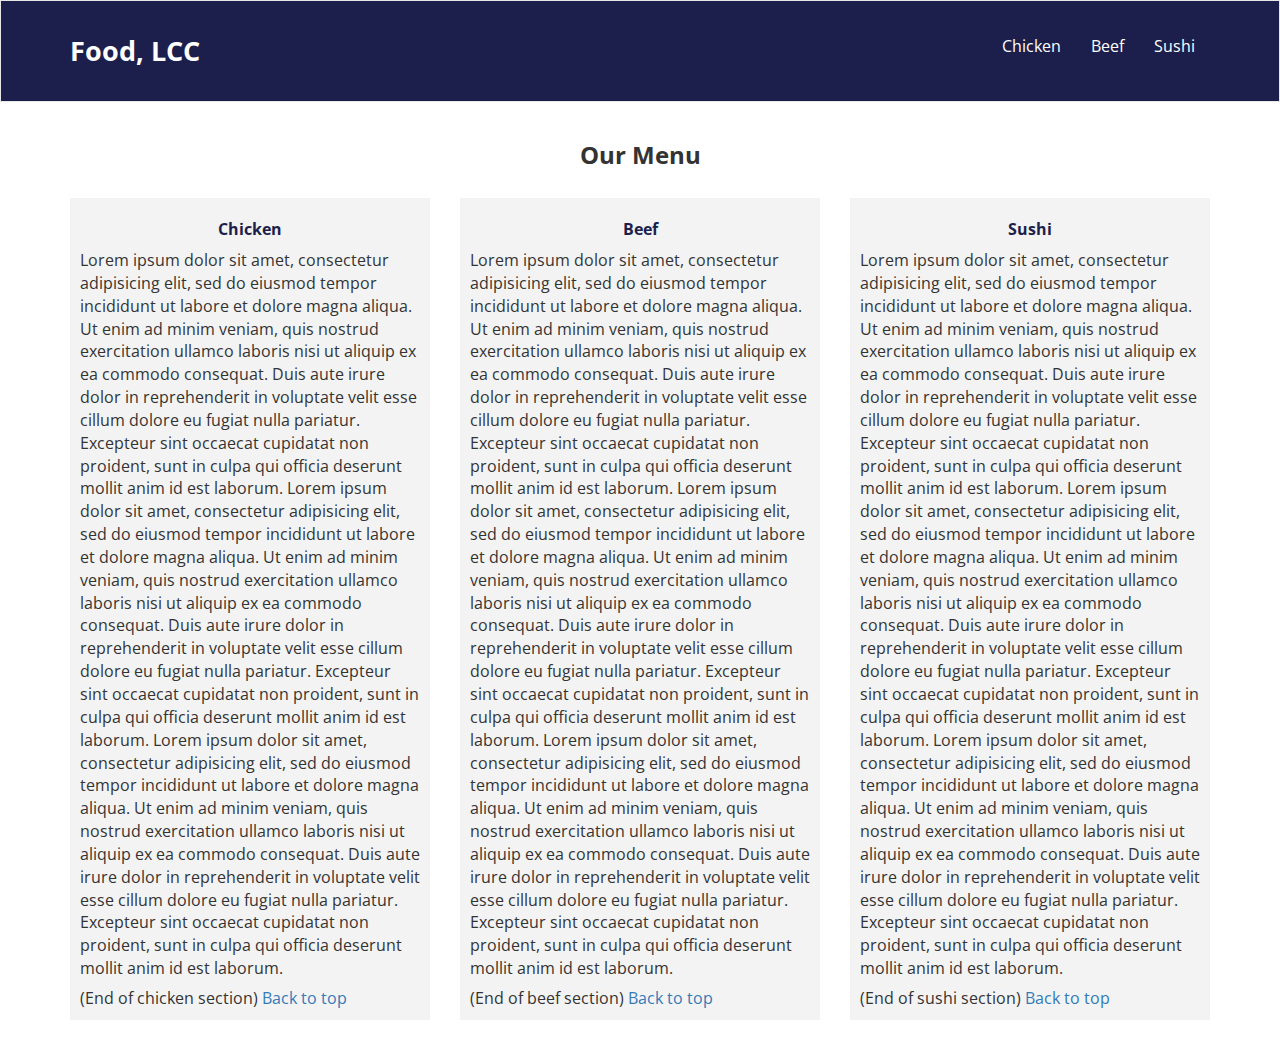
==== module3-solution/index.html @ 74c915f7 "Module 3 solution" ====
<!DOCTYPE html>
<html>
<head>
  <meta charset="utf-8">
  <meta http-equiv="X-UA-Compatible" content="IE=edge">
  <meta name="viewport" content="width=device-width, initial-scale=1">
  <title>Food, LCC</title>
  <link rel="stylesheet" href="css/bootstrap.min.css">
  <link rel="stylesheet" href="css/styles.css">
  <link rel="preconnect" href="https://fonts.gstatic.com">
  <link href="https://fonts.googleapis.com/css2?family=Open+Sans&display=swap" rel="stylesheet">
</head>
<body>

  <header>
    <nav id="header-nav" class="navbar navbar-default">
      <div class="container">
        <div class="navbar-header">

          <div class="navbar-brand">
            <a href="index.html"><h1>Food, LCC</h1></a>
          </div> <!-- .navbar-brand -->


          <button type="button" class="navbar-toggle collapsed" data-toggle="collapse" data-target="#collapsable-nav" aria-expanded="false">
            <span class="sr-only">Toggle navigation</span>
            <span class="icon-bar"></span>
            <span class="icon-bar"></span>
            <span class="icon-bar"></span>
          </button>
        </div> <!-- .navbar-header -->

        <div id="collapsable-nav" class="collapse navbar-collapse">
          <ul id="nav-list" class="nav navbar-nav navbar-right">
            <li>
              <a href="#section-chicken">
                <br class="hidden-xs"> Chicken</a>
            </li>
            <li>
              <a href="#section-beef">
                <br class="hidden-xs"> Beef</a>
            </li>
            <li>
              <a href="#section-sushi">
                <br class="hidden-xs"> Sushi</a>
            </li>
          </ul><!-- #nav-list -->
        </div><!-- .collapse .navbar-collapse -->
      </div><!-- .container -->
    </nav><!-- #header-nav -->
  </header>

  <div id="main-content" class="container">
    <h2 id="menu-header" class='text-center'>Our Menu</h2>
      <div class="row">
        <div class="col-md-4 col-sm-6 col-xs-12">
          <div id="section-chicken" class="section-food" >
          <h3 class='text-center'>Chicken</h3>
          <p> Lorem ipsum dolor sit amet, consectetur adipisicing elit, sed do eiusmod
          tempor incididunt ut labore et dolore magna aliqua. Ut enim ad minim veniam,
          quis nostrud exercitation ullamco laboris nisi ut aliquip ex ea commodo
          consequat. Duis aute irure dolor in reprehenderit in voluptate velit esse
          cillum dolore eu fugiat nulla pariatur. Excepteur sint occaecat cupidatat non
          proident, sunt in culpa qui officia deserunt mollit anim id est laborum. 
          Lorem ipsum dolor sit amet, consectetur adipisicing elit, sed do eiusmod
          tempor incididunt ut labore et dolore magna aliqua. Ut enim ad minim veniam,
          quis nostrud exercitation ullamco laboris nisi ut aliquip ex ea commodo
          consequat. Duis aute irure dolor in reprehenderit in voluptate velit esse
          cillum dolore eu fugiat nulla pariatur. Excepteur sint occaecat cupidatat non
          proident, sunt in culpa qui officia deserunt mollit anim id est laborum.
          Lorem ipsum dolor sit amet, consectetur adipisicing elit, sed do eiusmod
          tempor incididunt ut labore et dolore magna aliqua. Ut enim ad minim veniam,
          quis nostrud exercitation ullamco laboris nisi ut aliquip ex ea commodo
          consequat. Duis aute irure dolor in reprehenderit in voluptate velit esse
          cillum dolore eu fugiat nulla pariatur. Excepteur sint occaecat cupidatat non
          proident, sunt in culpa qui officia deserunt mollit anim id est laborum. </p>
          <span class="back-to-top">(End of chicken section) <a href=#menu-header>Back to top</a></span>
        </div>
        </div>
        <div class="col-md-4 col-sm-6 col-xs-12">
          <div id="section-beef" class="section-food">
          <h3 class='text-center'>Beef</h3>
          <p> Lorem ipsum dolor sit amet, consectetur adipisicing elit, sed do eiusmod
          tempor incididunt ut labore et dolore magna aliqua. Ut enim ad minim veniam,
          quis nostrud exercitation ullamco laboris nisi ut aliquip ex ea commodo
          consequat. Duis aute irure dolor in reprehenderit in voluptate velit esse
          cillum dolore eu fugiat nulla pariatur. Excepteur sint occaecat cupidatat non
          proident, sunt in culpa qui officia deserunt mollit anim id est laborum. 
          Lorem ipsum dolor sit amet, consectetur adipisicing elit, sed do eiusmod
          tempor incididunt ut labore et dolore magna aliqua. Ut enim ad minim veniam,
          quis nostrud exercitation ullamco laboris nisi ut aliquip ex ea commodo
          consequat. Duis aute irure dolor in reprehenderit in voluptate velit esse
          cillum dolore eu fugiat nulla pariatur. Excepteur sint occaecat cupidatat non
          proident, sunt in culpa qui officia deserunt mollit anim id est laborum.
          Lorem ipsum dolor sit amet, consectetur adipisicing elit, sed do eiusmod
          tempor incididunt ut labore et dolore magna aliqua. Ut enim ad minim veniam,
          quis nostrud exercitation ullamco laboris nisi ut aliquip ex ea commodo
          consequat. Duis aute irure dolor in reprehenderit in voluptate velit esse
          cillum dolore eu fugiat nulla pariatur. Excepteur sint occaecat cupidatat non
          proident, sunt in culpa qui officia deserunt mollit anim id est laborum. </p>
          <span class="back-to-top">(End of beef section) <a href=#menu-header>Back to top</a></span>
        </div>
        </div>
        <div class="col-md-4 col-sm-12 col-xs-12">
          <div id="section-sushi" class="section-food">
          <h3 class='text-center'>Sushi</h3>
          <p> Lorem ipsum dolor sit amet, consectetur adipisicing elit, sed do eiusmod
          tempor incididunt ut labore et dolore magna aliqua. Ut enim ad minim veniam,
          quis nostrud exercitation ullamco laboris nisi ut aliquip ex ea commodo
          consequat. Duis aute irure dolor in reprehenderit in voluptate velit esse
          cillum dolore eu fugiat nulla pariatur. Excepteur sint occaecat cupidatat non
          proident, sunt in culpa qui officia deserunt mollit anim id est laborum. 
          Lorem ipsum dolor sit amet, consectetur adipisicing elit, sed do eiusmod
          tempor incididunt ut labore et dolore magna aliqua. Ut enim ad minim veniam,
          quis nostrud exercitation ullamco laboris nisi ut aliquip ex ea commodo
          consequat. Duis aute irure dolor in reprehenderit in voluptate velit esse
          cillum dolore eu fugiat nulla pariatur. Excepteur sint occaecat cupidatat non
          proident, sunt in culpa qui officia deserunt mollit anim id est laborum.
          Lorem ipsum dolor sit amet, consectetur adipisicing elit, sed do eiusmod
          tempor incididunt ut labore et dolore magna aliqua. Ut enim ad minim veniam,
          quis nostrud exercitation ullamco laboris nisi ut aliquip ex ea commodo
          consequat. Duis aute irure dolor in reprehenderit in voluptate velit esse
          cillum dolore eu fugiat nulla pariatur. Excepteur sint occaecat cupidatat non
          proident, sunt in culpa qui officia deserunt mollit anim id est laborum. </p>
          <span class="back-to-top">(End of sushi section) <a href=#menu-header>Back to top</a></span>
        </div>
        </div>
      </div> <!-- .row -->
    </div> <!-- .container -->



  <!-- jQuery (Bootstrap JS plugins depend on it) -->
  <script src="js/jquery-2.1.4.min.js"></script>
  <script src="js/bootstrap.min.js"></script>
  <script src="js/script.js"></script>
</body>
</html>
---- module3-solution/css/styles.css ----
body {
	font-size: 16px;
	font-family: 'Open Sans', sans-serif;
	box-sizing: border-box;
}

.navbar-header {
	height: 100px;
}

#header-nav {
	background-color: #1c1f4c;
	border-radius: 0;
}


#nav-list a:hover {
	background-color: white;
	color: #1c1f4c;
}

.navbar-default .navbar-nav>li>a {
    color: white;
}

h1 {
	color: white;
	font-size: 1.5em;
	font-weight: bold;
}

h3 {
	color: #1c1f4c;
	font-weight: bold;
	font-size: 1em;
}


#collapsable-nav {
	text-align: center;
}

#menu-header {
	font-weight: bold;
	font-size: 1.5em;
	margin-bottom: 30px;
}

.back-to-top {
	position: absolute;
	bottom: 10px;
	left: 10px;
}

.section-food {
	background-color: #F3F3F3;
	position: relative;
	padding: 3px 10px 30px 10px ;
	margin-bottom: 20px;
}
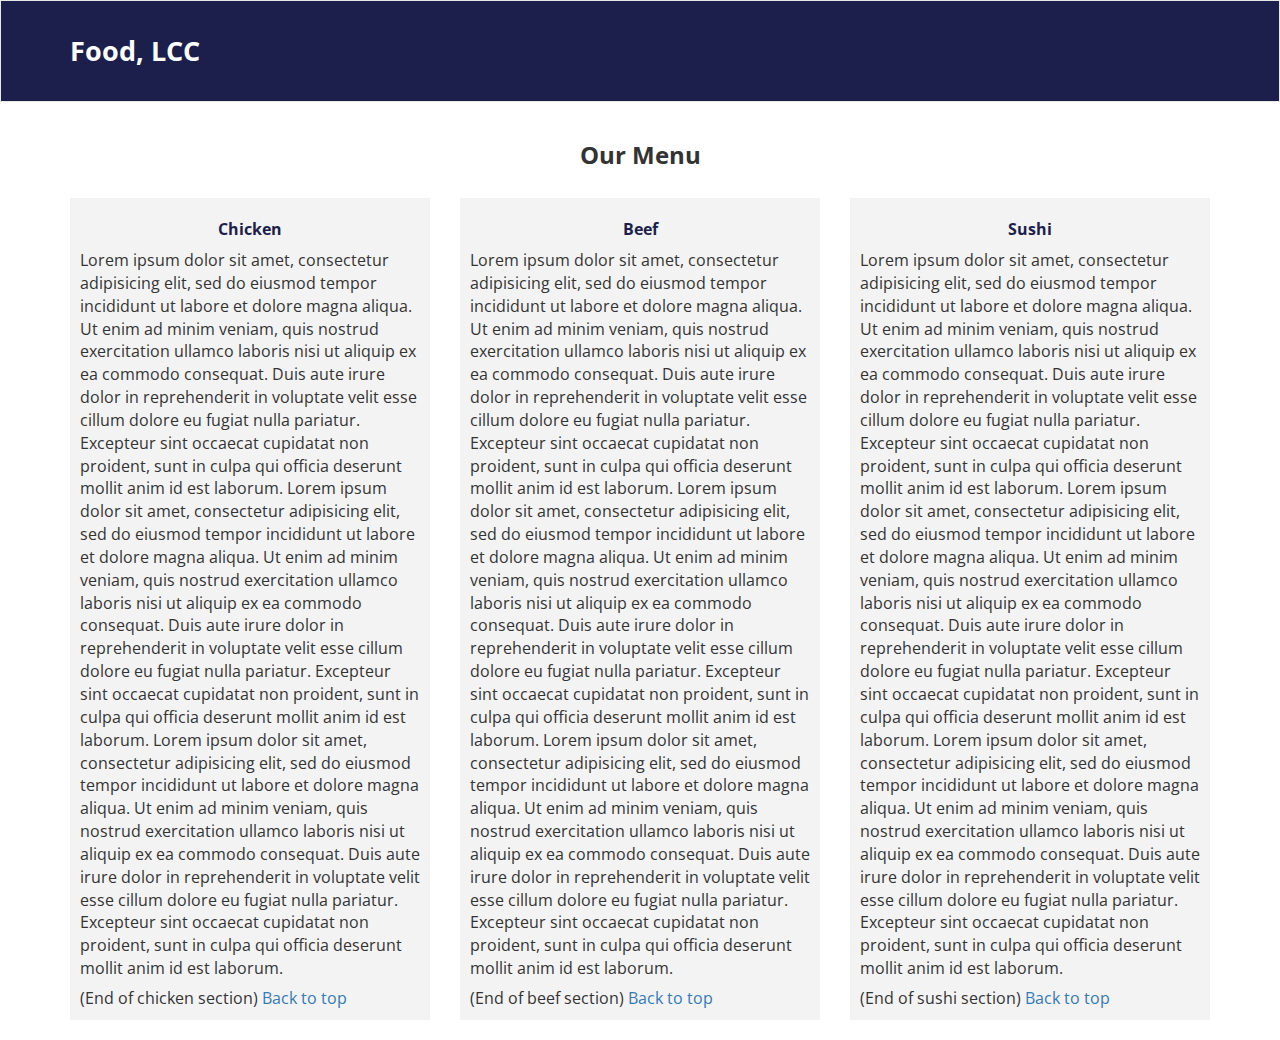
==== commit 509dc61d: "Fix" ====
--- a/module3-solution/index.html
+++ b/module3-solution/index.html
@@ -31,7 +31,7 @@
         </div> <!-- .navbar-header -->
 
         <div id="collapsable-nav" class="collapse navbar-collapse">
-          <ul id="nav-list" class="nav navbar-nav navbar-right">
+          <ul id="nav-list" class="nav navbar-nav navbar-right visible-xs">
             <li>
               <a href="#section-chicken">
                 <br class="hidden-xs"> Chicken</a>
